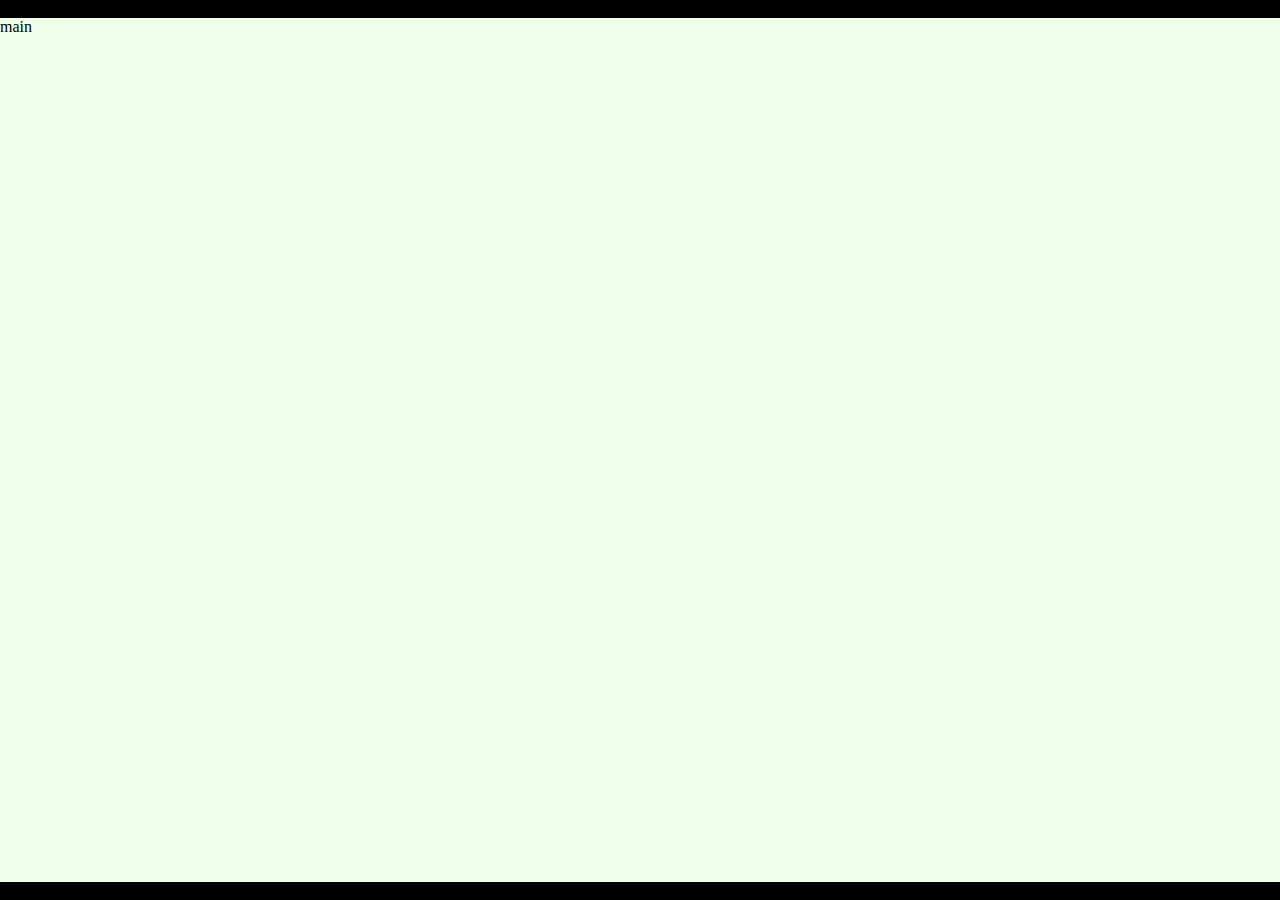
==== index.htm @ 04b17095 "init" ====
<!DOCTYPE html>
<html lang="en">
  <head>
    <meta charset="UTF-8" />
    <meta http-equiv="X-UA-Compatible" content="IE=edge" />
    <meta name="viewport" content="width=device-width, initial-scale=1.0" />
    <link rel="stylesheet" href="./style.css" />
    <title>Page not found · chinsun9's blog</title>
  </head>
  <body>
    <div id="app">
      <div class="header">logo</div>
      <div class="main">main</div>
      <div class="footer">footer</div>
    </div>
  </body>
</html>
---- style.css ----
:root {
  --bg: black;
}

* {
  margin: 0;
  padding: 0;
  box-sizing: content-box;
}

#app {
  min-height: 100vh;
  min-width: 360px;
  width: 100vw;

  display: grid;
  grid-template-rows: auto 1fr auto;
}

.header {
  background-color: var(--bg);
}

.main {
  background-color: rgb(240, 255, 233);
}

.footer {
  background-color: var(--bg);
}
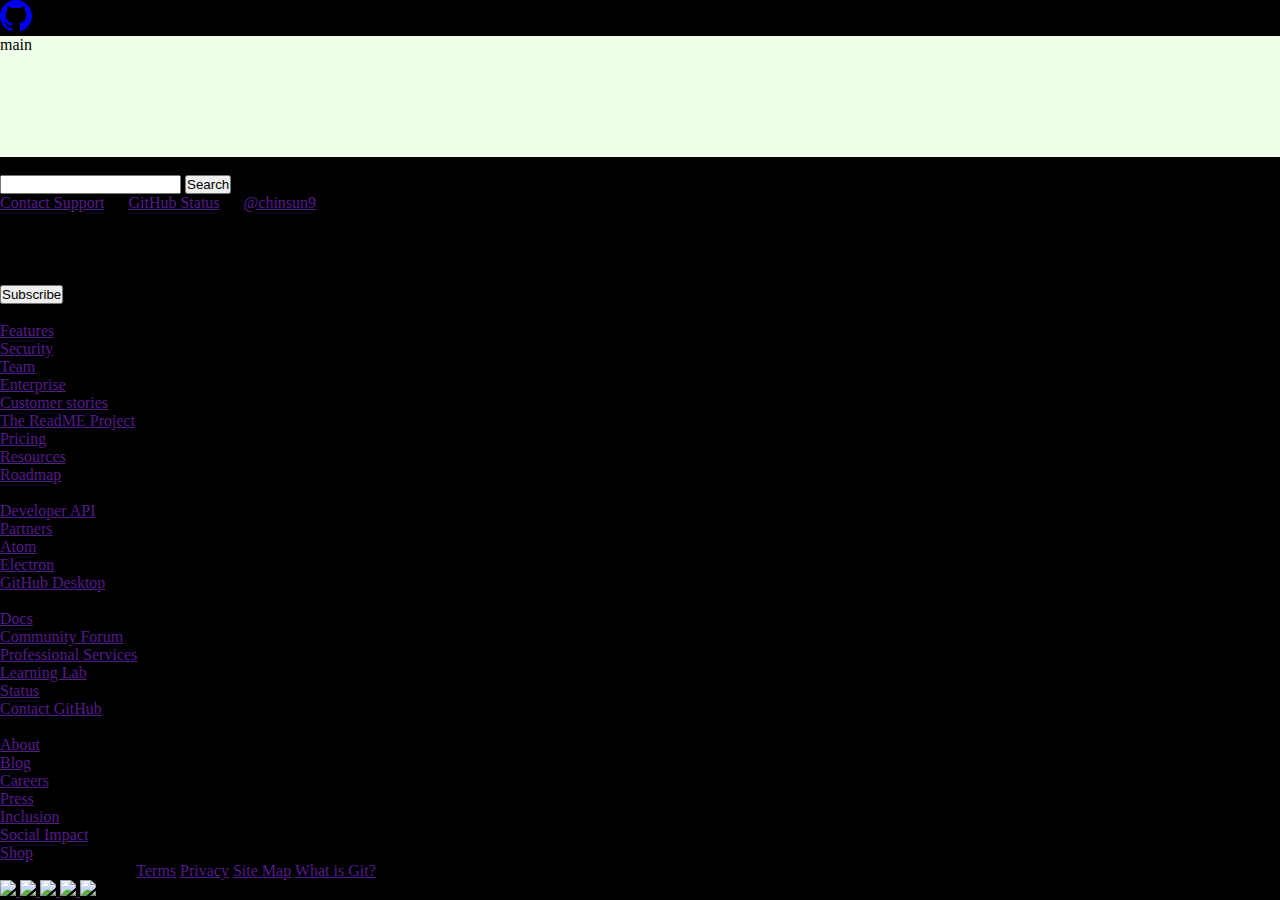
==== commit 2b7a4873: "markup" ====
--- a/index.htm
+++ b/index.htm
@@ -9,9 +9,129 @@
   </head>
   <body>
     <div id="app">
-      <div class="header">logo</div>
+      <div class="header">
+        <a class="header-link" href="https://github.com/">
+          <svg
+            height="32"
+            viewBox="0 0 16 16"
+            version="1.1"
+            width="32"
+            aria-hidden="true"
+            fill="currentcolor"
+          >
+            <path
+              d="M8 0C3.58 0 0 3.58 0 8c0 3.54 2.29 6.53 5.47 7.59.4.07.55-.17.55-.38 0-.19-.01-.82-.01-1.49-2.01.37-2.53-.49-2.69-.94-.09-.23-.48-.94-.82-1.13-.28-.15-.68-.52-.01-.53.63-.01 1.08.58 1.23.82.72 1.21 1.87.87 2.33.66.07-.52.28-.87.51-1.07-1.78-.2-3.64-.89-3.64-3.95 0-.87.31-1.59.82-2.15-.08-.2-.36-1.02.08-2.12 0 0 .67-.21 2.2.82.64-.18 1.32-.27 2-.27.68 0 1.36.09 2 .27 1.53-1.04 2.2-.82 2.2-.82.44 1.1.16 1.92.08 2.12.51.56.82 1.27.82 2.15 0 3.07-1.87 3.75-3.65 3.95.29.25.54.73.54 1.48 0 1.07-.01 1.93-.01 2.2 0 .21.15.46.55.38A8.013 8.013 0 0016 8c0-4.42-3.58-8-8-8z"
+            ></path>
+          </svg>
+        </a>
+      </div>
       <div class="main">main</div>
-      <div class="footer">footer</div>
+      <div class="footer">
+        <div class="search-box">
+          <p>Find code, projects, and people on GitHub:</p>
+          <div class="search">
+            <input type="text" />
+            <button>Search</button>
+          </div>
+        </div>
+        <div class="hr">
+          <a href="">Contact Support</a>
+          <span>—</span>
+          <a href="">GitHub Status</a>
+          <span>—</span>
+          <a href="">@chinsun9</a>
+        </div>
+        <div class="more">
+          <div class="newsletter">
+            <h1>logo</h1>
+            <div class="desc">
+              <strong>Subscribe to our newsletter </strong>
+              <p>Get product updates, company news, and more.</p>
+              <button>Subscribe</button>
+            </div>
+          </div>
+          <div class="col">
+            <div class="item">Product</div>
+            <div class="item"><a href="">Features</a></div>
+            <div class="item"><a href="">Security</a></div>
+            <div class="item"><a href="">Team</a></div>
+            <div class="item"><a href="">Enterprise</a></div>
+            <div class="item"><a href="">Customer stories</a></div>
+            <div class="item"><a href="">The ReadME Project</a></div>
+            <div class="item"><a href="">Pricing</a></div>
+            <div class="item"><a href="">Resources</a></div>
+            <div class="item"><a href="">Roadmap</a></div>
+          </div>
+          <div class="col">
+            <div class="item">Platform</div>
+            <div class="item"><a href="">Developer API</a></div>
+            <div class="item"><a href="">Partners</a></div>
+            <div class="item"><a href="">Atom</a></div>
+            <div class="item"><a href="">Electron</a></div>
+            <div class="item"><a href="">GitHub Desktop</a></div>
+          </div>
+          <div class="col">
+            <div class="item">Support</div>
+            <div class="item"><a href="">Docs</a></div>
+            <div class="item"><a href="">Community Forum</a></div>
+            <div class="item"><a href="">Professional Services</a></div>
+            <div class="item"><a href="">Learning Lab</a></div>
+            <div class="item"><a href="">Status</a></div>
+            <div class="item"><a href="">Contact GitHub </a></div>
+          </div>
+          <div class="col">
+            <div class="item">Company</div>
+            <div class="item"><a href="">About</a></div>
+            <div class="item"><a href="">Blog</a></div>
+            <div class="item"><a href="">Careers</a></div>
+            <div class="item"><a href="">Press</a></div>
+            <div class="item"><a href="">Inclusion</a></div>
+            <div class="item"><a href="">Social Impact</a></div>
+            <div class="item"><a href="">Shop</a></div>
+          </div>
+        </div>
+        <div class="links">
+          <div class="left">
+            <span> © 2021 GitHub, Inc. </span>
+            <a href="">Terms</a>
+            <a href="">Privacy</a>
+            <a href="">Site Map</a>
+            <a href="">What is Git?</a>
+          </div>
+          <div class="right">
+            <a href="">
+              <img
+                src="https://github.githubassets.com/images/modules/site/icons/footer/twitter.svg"
+                height="18"
+              />
+            </a>
+            <a href="">
+              <img
+                src="https://github.githubassets.com/images/modules/site/icons/footer/facebook.svg"
+                height="18"
+              />
+            </a>
+            <a href="">
+              <img
+                src="https://github.githubassets.com/images/modules/site/icons/footer/youtube.svg"
+                height="16"
+              />
+            </a>
+            <a href="">
+              <img
+                src="https://github.githubassets.com/images/modules/site/icons/footer/linkedin.svg"
+                height="18"
+              />
+            </a>
+            <a href="">
+              <img
+                src="https://github.githubassets.com/images/modules/site/icons/footer/github-mark.svg"
+                height="20"
+              />
+            </a>
+          </div>
+        </div>
+      </div>
     </div>
   </body>
 </html>
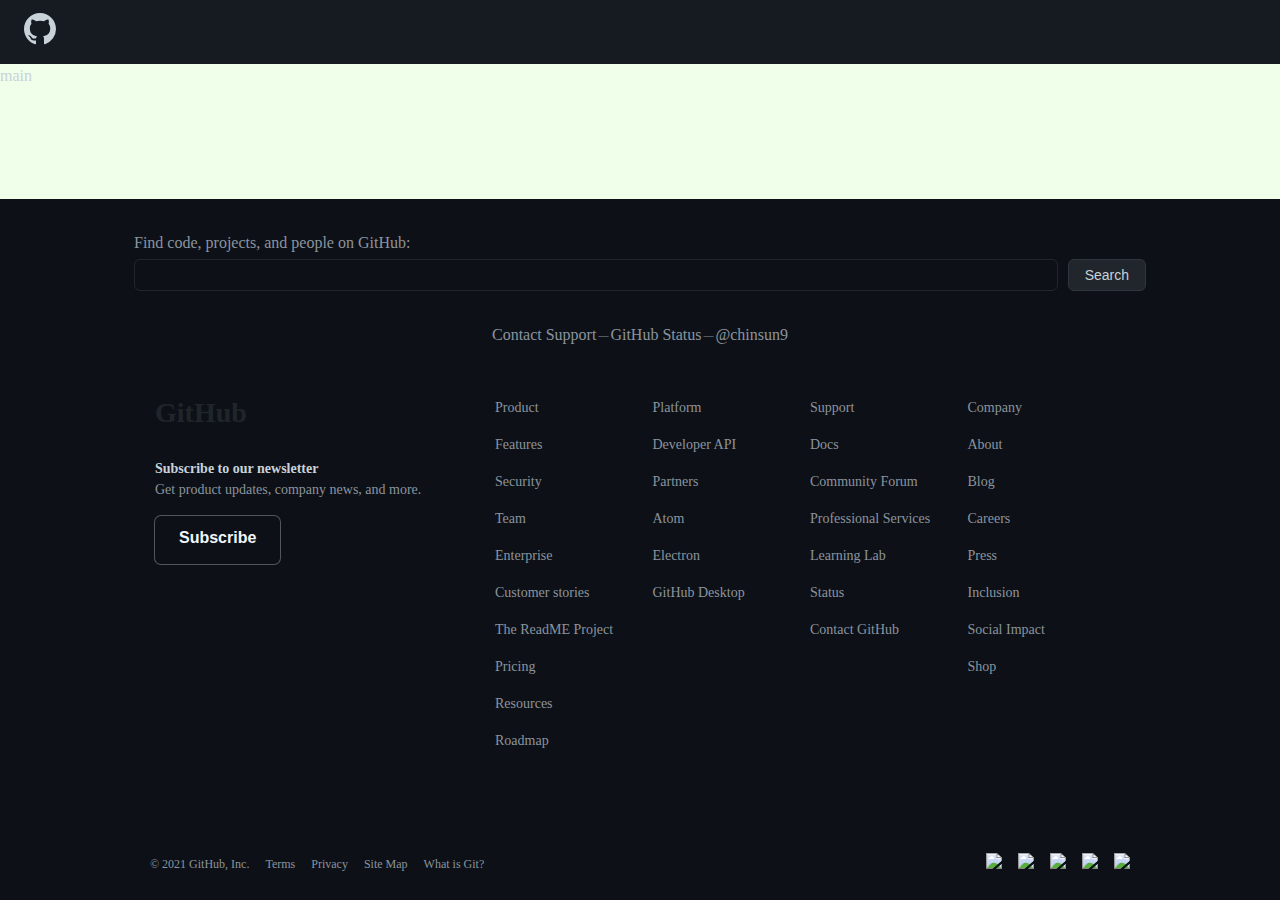
==== commit a42d36af: "css" ====
--- a/index.htm
+++ b/index.htm
@@ -43,51 +43,53 @@
         </div>
         <div class="more">
           <div class="newsletter">
-            <h1>logo</h1>
+            <h1>GitHub</h1>
             <div class="desc">
               <strong>Subscribe to our newsletter </strong>
               <p>Get product updates, company news, and more.</p>
               <button>Subscribe</button>
             </div>
           </div>
-          <div class="col">
-            <div class="item">Product</div>
-            <div class="item"><a href="">Features</a></div>
-            <div class="item"><a href="">Security</a></div>
-            <div class="item"><a href="">Team</a></div>
-            <div class="item"><a href="">Enterprise</a></div>
-            <div class="item"><a href="">Customer stories</a></div>
-            <div class="item"><a href="">The ReadME Project</a></div>
-            <div class="item"><a href="">Pricing</a></div>
-            <div class="item"><a href="">Resources</a></div>
-            <div class="item"><a href="">Roadmap</a></div>
-          </div>
-          <div class="col">
-            <div class="item">Platform</div>
-            <div class="item"><a href="">Developer API</a></div>
-            <div class="item"><a href="">Partners</a></div>
-            <div class="item"><a href="">Atom</a></div>
-            <div class="item"><a href="">Electron</a></div>
-            <div class="item"><a href="">GitHub Desktop</a></div>
-          </div>
-          <div class="col">
-            <div class="item">Support</div>
-            <div class="item"><a href="">Docs</a></div>
-            <div class="item"><a href="">Community Forum</a></div>
-            <div class="item"><a href="">Professional Services</a></div>
-            <div class="item"><a href="">Learning Lab</a></div>
-            <div class="item"><a href="">Status</a></div>
-            <div class="item"><a href="">Contact GitHub </a></div>
-          </div>
-          <div class="col">
-            <div class="item">Company</div>
-            <div class="item"><a href="">About</a></div>
-            <div class="item"><a href="">Blog</a></div>
-            <div class="item"><a href="">Careers</a></div>
-            <div class="item"><a href="">Press</a></div>
-            <div class="item"><a href="">Inclusion</a></div>
-            <div class="item"><a href="">Social Impact</a></div>
-            <div class="item"><a href="">Shop</a></div>
+          <div class="col-group">
+            <div class="col">
+              <div class="item">Product</div>
+              <div class="item"><a href="">Features</a></div>
+              <div class="item"><a href="">Security</a></div>
+              <div class="item"><a href="">Team</a></div>
+              <div class="item"><a href="">Enterprise</a></div>
+              <div class="item"><a href="">Customer stories</a></div>
+              <div class="item"><a href="">The ReadME Project</a></div>
+              <div class="item"><a href="">Pricing</a></div>
+              <div class="item"><a href="">Resources</a></div>
+              <div class="item"><a href="">Roadmap</a></div>
+            </div>
+            <div class="col">
+              <div class="item">Platform</div>
+              <div class="item"><a href="">Developer API</a></div>
+              <div class="item"><a href="">Partners</a></div>
+              <div class="item"><a href="">Atom</a></div>
+              <div class="item"><a href="">Electron</a></div>
+              <div class="item"><a href="">GitHub Desktop</a></div>
+            </div>
+            <div class="col">
+              <div class="item">Support</div>
+              <div class="item"><a href="">Docs</a></div>
+              <div class="item"><a href="">Community Forum</a></div>
+              <div class="item"><a href="">Professional Services</a></div>
+              <div class="item"><a href="">Learning Lab</a></div>
+              <div class="item"><a href="">Status</a></div>
+              <div class="item"><a href="">Contact GitHub </a></div>
+            </div>
+            <div class="col">
+              <div class="item">Company</div>
+              <div class="item"><a href="">About</a></div>
+              <div class="item"><a href="">Blog</a></div>
+              <div class="item"><a href="">Careers</a></div>
+              <div class="item"><a href="">Press</a></div>
+              <div class="item"><a href="">Inclusion</a></div>
+              <div class="item"><a href="">Social Impact</a></div>
+              <div class="item"><a href="">Shop</a></div>
+            </div>
           </div>
         </div>
         <div class="links">
--- a/style.css
+++ b/style.css
@@ -1,11 +1,40 @@
 :root {
-  --bg: black;
+  --bg: #161b22;
+  --bg-canvas: #0d1117;
+  --header-logo: #f0f6fc;
+  --header-logo-hover: #f0f6fcb3;
+  --text-primary: #c9d1d9;
+  --text-secondary: #8b949e;
+  --input-bg: var(--bg-canvas);
+  --input-border: #21262d;
+  --input-border-focus: #388bfd;
+  --input-shadow-focus: #0c2d6b;
+  --btn-border: #30363d;
+  --btn-outline-text: #f0f6fc;
+  --btn-outline-border: rgba(240, 246, 252, 0.3);
+  --btn-outline-hover-border: rgba(240, 246, 252, 0.5);
+  --text-link: #58a6ff;
 }
 
 * {
   margin: 0;
   padding: 0;
-  box-sizing: content-box;
+  box-sizing: border-box;
+  color: var(--text-primary);
+}
+
+body {
+  line-height: 1.5;
+}
+
+a {
+  text-decoration: none;
+  color: var(--text-secondary);
+}
+
+a:hover {
+  text-decoration: underline;
+  color: var(--text-link);
 }
 
 #app {
@@ -17,14 +46,190 @@
   grid-template-rows: auto 1fr auto;
 }
 
+/* header */
+
 .header {
   background-color: var(--bg);
-}
+  height: 64px;
+  padding: 16px 24px;
+  display: flex;
+  align-items: center;
+}
+
+.header a {
+  color: var(--header-logo);
+}
+
+.header a:hover {
+  color: var(--header-logo-hover);
+}
+
+/* main */
 
 .main {
   background-color: rgb(240, 255, 233);
 }
 
+/* footer */
+
 .footer {
-  background-color: var(--bg);
-}
+  background-color: var(--bg-canvas);
+  display: flex;
+  flex-direction: column;
+  padding: 0 16px;
+  align-items: center;
+}
+
+.footer .search-box {
+  margin-top: 32px;
+  width: 100%;
+  max-width: 1012px;
+}
+
+.footer .search-box p {
+  margin-bottom: 4px;
+  color: var(--text-secondary);
+}
+
+.footer .search-box .search {
+  display: grid;
+  grid-template-columns: 1fr auto;
+  gap: 10px;
+}
+
+.footer .search-box .search input {
+  padding: 5px 12px;
+  background-color: var(--input-bg);
+  border: 1px solid var(--input-border);
+  border-radius: 6px;
+  outline: none;
+}
+
+.footer .search-box .search input:focus {
+  border-color: var(--input-border-focus);
+  box-shadow: 0 0 0 3px var(--input-shadow-focus);
+}
+
+.footer .search-box .search button {
+  padding: 5px 16px;
+  font-size: 14px;
+  font-weight: 500;
+  line-height: 20px;
+  background-color: var(--input-border);
+  cursor: pointer;
+  border-radius: 6px;
+  border: 1px solid;
+  border-color: var(--btn-border);
+}
+
+.footer .hr {
+  color: var(--text-secondary);
+  margin-top: 32px;
+  display: flex;
+  align-items: center;
+  justify-content: center;
+  gap: 2px;
+}
+
+.footer .hr span {
+  color: inherit;
+  font-size: x-small;
+}
+
+.footer .more {
+  margin-top: 40px;
+  display: flex;
+  flex-wrap: wrap;
+  justify-content: center;
+  width: 100%;
+  max-width: 1012px;
+  margin-bottom: 32px;
+}
+
+.footer .more .newsletter {
+  flex: 0 1 330px;
+  margin: 5px;
+  margin-bottom: 32px;
+}
+
+.footer .more .newsletter h1 {
+  color: #24292ede;
+  font-size: 28px;
+}
+
+.footer .more .newsletter .desc {
+  font-size: 14px;
+  margin-top: 24px;
+}
+
+.footer .more .newsletter .desc strong {
+  font-weight: 600;
+  margin-top: 24px;
+}
+
+.footer .more .newsletter .desc p {
+  color: var(--text-secondary);
+  margin-bottom: 16px;
+}
+
+.footer .more .newsletter .desc button {
+  margin-bottom: 24px;
+  padding: 0.9rem 1.5rem 1.1rem;
+  background: none;
+  color: var(--btn-outline-text);
+  box-shadow: 0 0 0 1px var(--btn-outline-border);
+  line-height: 1;
+  font-weight: 600;
+  border-radius: 0.375rem;
+  border: 0;
+  font-size: 1rem;
+}
+.footer .more .newsletter .desc button:hover {
+  transition: all 0.4s ease;
+  box-shadow: 0 0 0 2px var(--btn-outline-hover-border);
+}
+
+.footer .more .col-group {
+  flex: 0 1 630px;
+  margin: 5px;
+  display: grid;
+  grid-template-columns: repeat(auto-fit, minmax(145px, 1fr));
+}
+
+.footer .more .col-group .col {
+  display: flex;
+  flex-direction: column;
+  gap: 16px;
+  padding-right: 16px;
+  margin: 5px 0 40px 0;
+}
+
+.footer .more .col-group .col .item {
+  color: var(--text-secondary);
+  font-size: 14px;
+}
+
+.footer .links {
+  width: 100%;
+  max-width: 1012px;
+  display: flex;
+  justify-content: space-between;
+  align-items: center;
+  padding: 24px 16px;
+}
+
+.footer .links .left {
+  color: var(--text-secondary);
+  font-size: 12px;
+  display: flex;
+  gap: 16px;
+}
+
+.footer .links .left span {
+  color: inherit;
+}
+
+.footer .links .right {
+  display: flex;
+  gap: 16px;
+}
